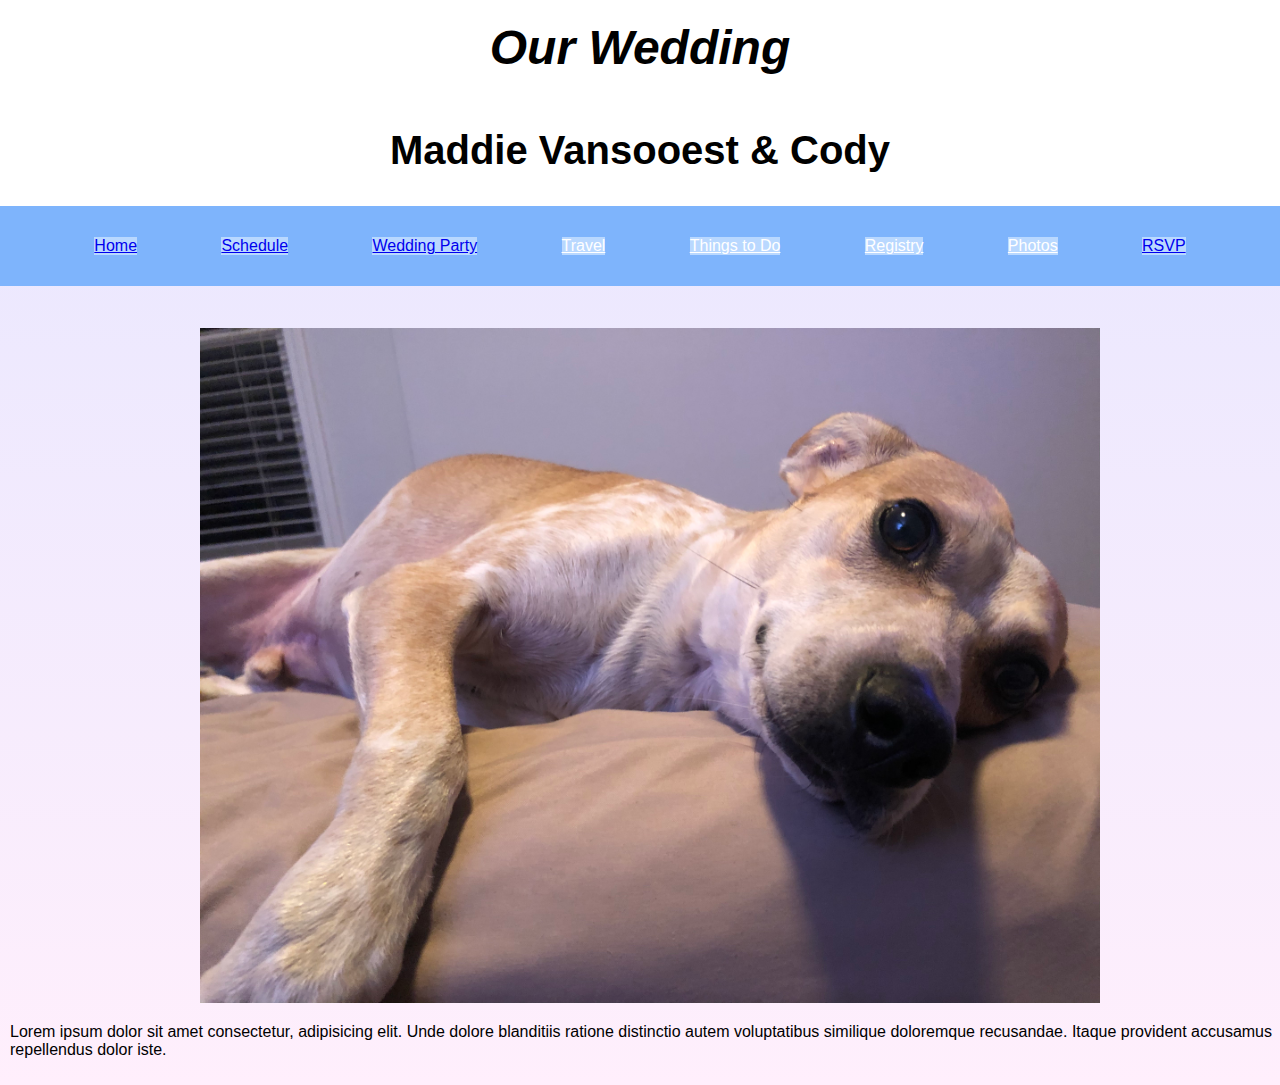
==== index.html @ bb697258 "wedding party finish" ====
<!DOCTYPE html>
<html lang="en">
<head>
    <title>Maddie+Cody</title>
    <link rel="stylesheet" href="./CSS/styles.css" type="text/css">
</head>
<body>
  <header>
    <h1>Our Wedding</h1>
    <h2>Maddie Vansooest & Cody</h2>
    <nav>
      <ul>
        <li><a href="./index.html">Home</a></li>
        <li><a href="./schedule.html">Schedule</a></li>
        <li><a href="./wedding_party.html">Wedding Party</a></li>
        <li><a href="">Travel</a></li>
        <li><a href="">Things to Do</a></li>
        <li><a href="">Registry</a></li>
        <li><a href="">Photos</a></li>
        <li><a href="./rsvp.html">RSVP</a></li>
      </ul>
    </nav>
  </header>
  <div id="contents">
    <figure id="coverPhotoFigure"><img src="./images/IMG_4324.jpeg" id="coverPhoto"></figure>
    <p>Lorem ipsum dolor sit amet consectetur, adipisicing elit. Unde dolore blanditiis ratione distinctio autem voluptatibus similique doloremque recusandae. Itaque provident accusamus repellendus dolor iste.</p>
  </div>
</body>
</html>
---- CSS/styles.css ----
body {
    background-image: linear-gradient(#e6e6ff, #ffeffc);
    font-family: 'Trebuchet MS', 'Lucida Sans Unicode', 'Lucida Grande', 'Lucida Sans', Arial, sans-serif;
    margin: 0;
}
header {
    background-color: white;
}
header > nav > ul {
    padding: 10px;
    display: flex;
    justify-content: space-evenly;
    align-items: center;
    background-color: #7eb4fc;
    height: 60px;
    list-style-type: none;
}
header > nav > ul > li {
    background-color: #b9d8ff;
}
#coverPhotoFigure {
    text-align: center;
}
#coverPhoto {
    object-fit: fill;
    height: 75%;
    width: 75%;
}
h1 {
    font-size: 3em;
    font-style: italic;
    text-align: center;
    margin: 0;
    padding: 20px;
}
h2 {
    font-size: 2.5em;
    text-align: center;
}
header a:visited {
    color: white;
}
#contents {
    padding: 10px;
    width: 100%;
    height: 100%;
}
#schedule > div {
    display: flex;
    justify-content: space-evenly;
    align-items: center;
}
.column {
    float: left;
    width: 50%;
    text-align: center;
}
.weddingPartyProfile {
    height: 33%;
    width: 33%;
    border: 2px white;
}
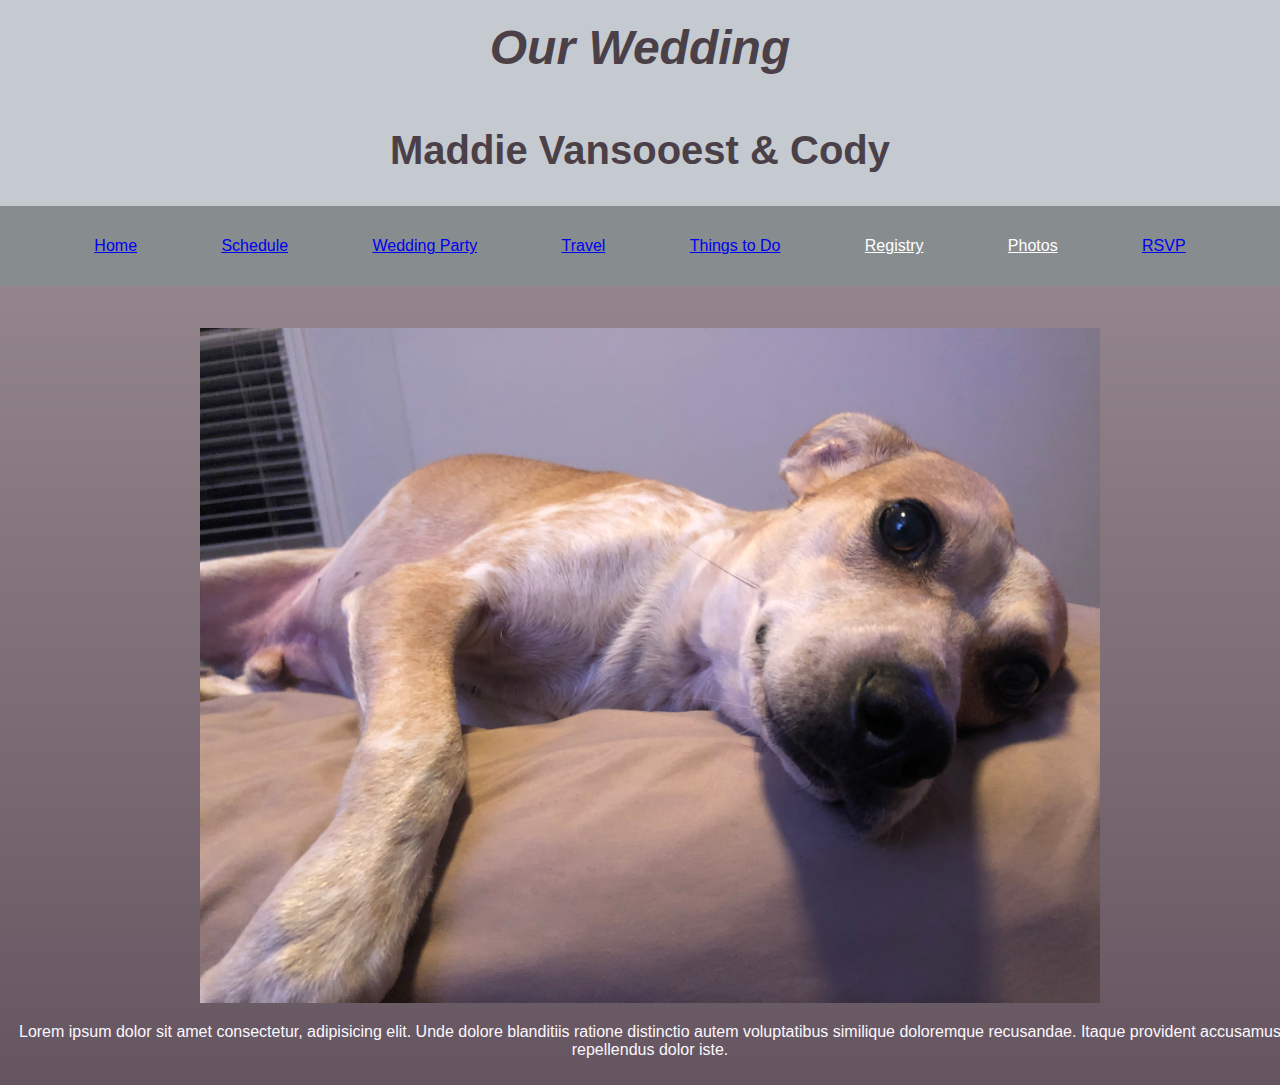
==== commit bddb0c57: "activities and RSVP added" ====
--- a/index.html
+++ b/index.html
@@ -13,8 +13,8 @@
         <li><a href="./index.html">Home</a></li>
         <li><a href="./schedule.html">Schedule</a></li>
         <li><a href="./wedding_party.html">Wedding Party</a></li>
-        <li><a href="">Travel</a></li>
-        <li><a href="">Things to Do</a></li>
+        <li><a href="./travel.html">Travel</a></li>
+        <li><a href="./activities.html">Things to Do</a></li>
         <li><a href="">Registry</a></li>
         <li><a href="">Photos</a></li>
         <li><a href="./rsvp.html">RSVP</a></li>
--- a/CSS/styles.css
+++ b/CSS/styles.css
@@ -1,22 +1,23 @@
 body {
-    background-image: linear-gradient(#e6e6ff, #ffeffc);
+    background-image: linear-gradient(#A4969B, #655560);
     font-family: 'Trebuchet MS', 'Lucida Sans Unicode', 'Lucida Grande', 'Lucida Sans', Arial, sans-serif;
     margin: 0;
+    text-align: center;
+    color: #FCF7FF;
 }
 header {
-    background-color: white;
+    background-color: #C4CAD0;
+    color: #4b4047;
 }
 header > nav > ul {
     padding: 10px;
     display: flex;
     justify-content: space-evenly;
     align-items: center;
-    background-color: #7eb4fc;
+    background-color: #878C8F;
     height: 60px;
     list-style-type: none;
-}
-header > nav > ul > li {
-    background-color: #b9d8ff;
+    color: white;
 }
 #coverPhotoFigure {
     text-align: center;
@@ -58,5 +59,12 @@
 .weddingPartyProfile {
     height: 33%;
     width: 33%;
-    border: 2px white;
+}
+.recommendations {
+    height: 33%;
+    width: 33%;
+}
+#rsvp > {
+    padding: 10px;
+    text-align: left;
 }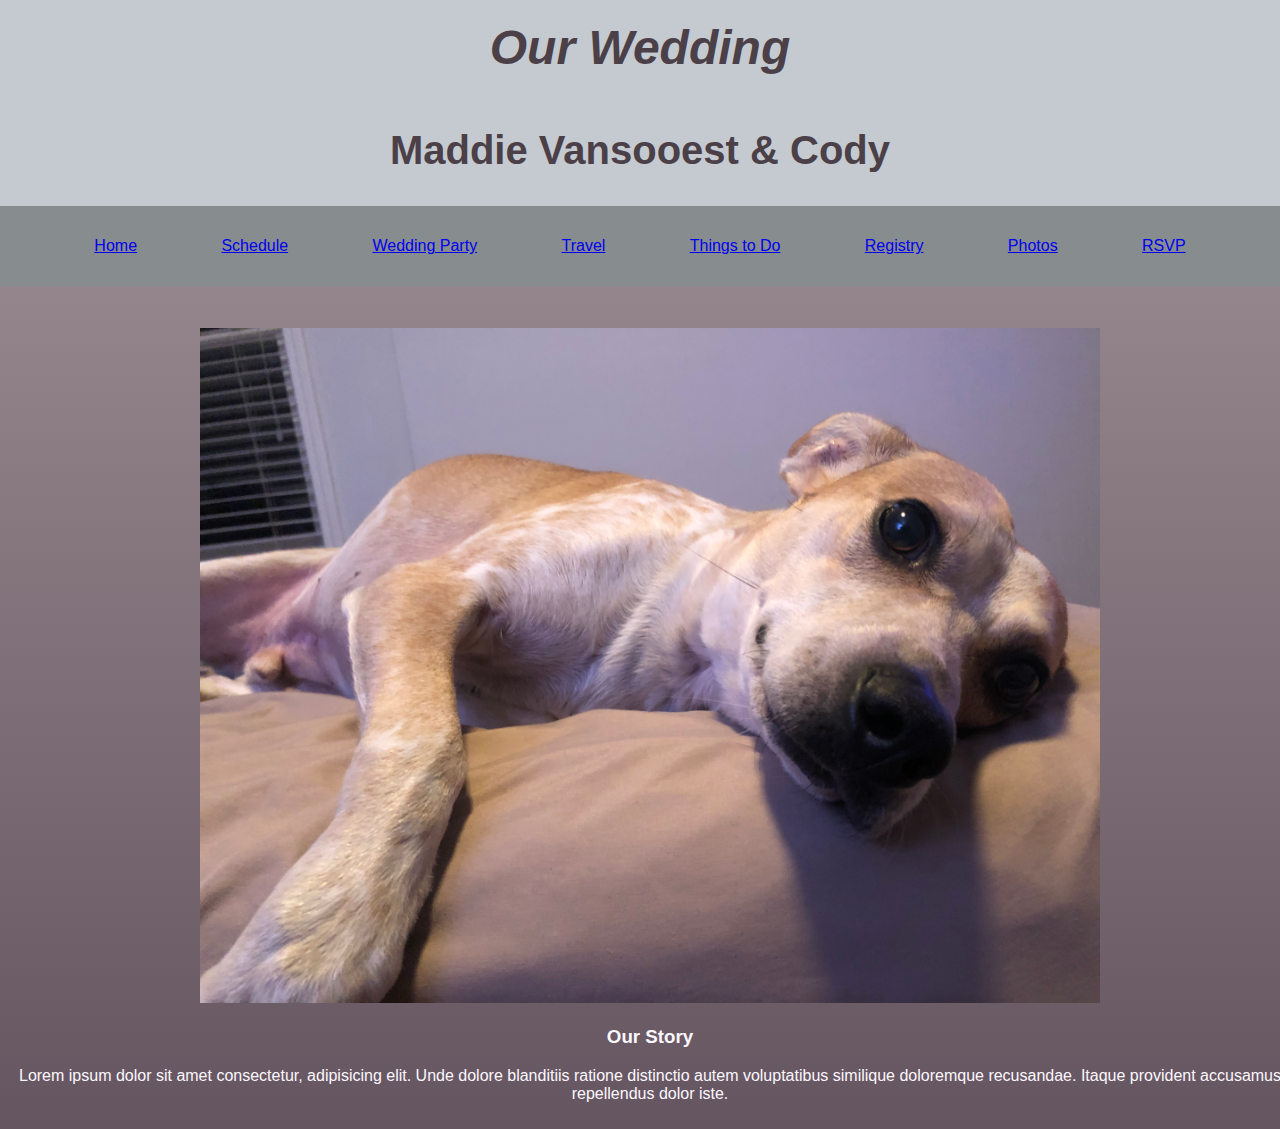
==== commit b50c1023: "housekeeping and javascript" ====
--- a/index.html
+++ b/index.html
@@ -3,6 +3,7 @@
 <head>
     <title>Maddie+Cody</title>
     <link rel="stylesheet" href="./CSS/styles.css" type="text/css">
+    <script type="text/javascript" src="./javascript/script.js"></script>
 </head>
 <body>
   <header>
@@ -15,14 +16,15 @@
         <li><a href="./wedding_party.html">Wedding Party</a></li>
         <li><a href="./travel.html">Travel</a></li>
         <li><a href="./activities.html">Things to Do</a></li>
-        <li><a href="">Registry</a></li>
-        <li><a href="">Photos</a></li>
+        <li><a href="./registry.html">Registry</a></li>
+        <li><a href="./photos.html">Photos</a></li>
         <li><a href="./rsvp.html">RSVP</a></li>
       </ul>
     </nav>
   </header>
   <div id="contents">
     <figure id="coverPhotoFigure"><img src="./images/IMG_4324.jpeg" id="coverPhoto"></figure>
+    <h3>Our Story</h3>
     <p>Lorem ipsum dolor sit amet consectetur, adipisicing elit. Unde dolore blanditiis ratione distinctio autem voluptatibus similique doloremque recusandae. Itaque provident accusamus repellendus dolor iste.</p>
   </div>
 </body>
--- a/CSS/styles.css
+++ b/CSS/styles.css
@@ -64,7 +64,19 @@
     height: 33%;
     width: 33%;
 }
-#rsvp > {
-    padding: 10px;
-    text-align: left;
+#photoSlideshow > figure > img {
+    display: none;
+    margin: 0px auto;
+}
+section#photoSlideshow > figure.visible > img {
+    display: block;
+    position: relative;
+    overflow: hidden;
+}
+form#rsvp {
+    display: flex;
+    justify-content: space-evenly;
+    align-items: center;
+    margin: 25px;
+    padding: 25px;
 }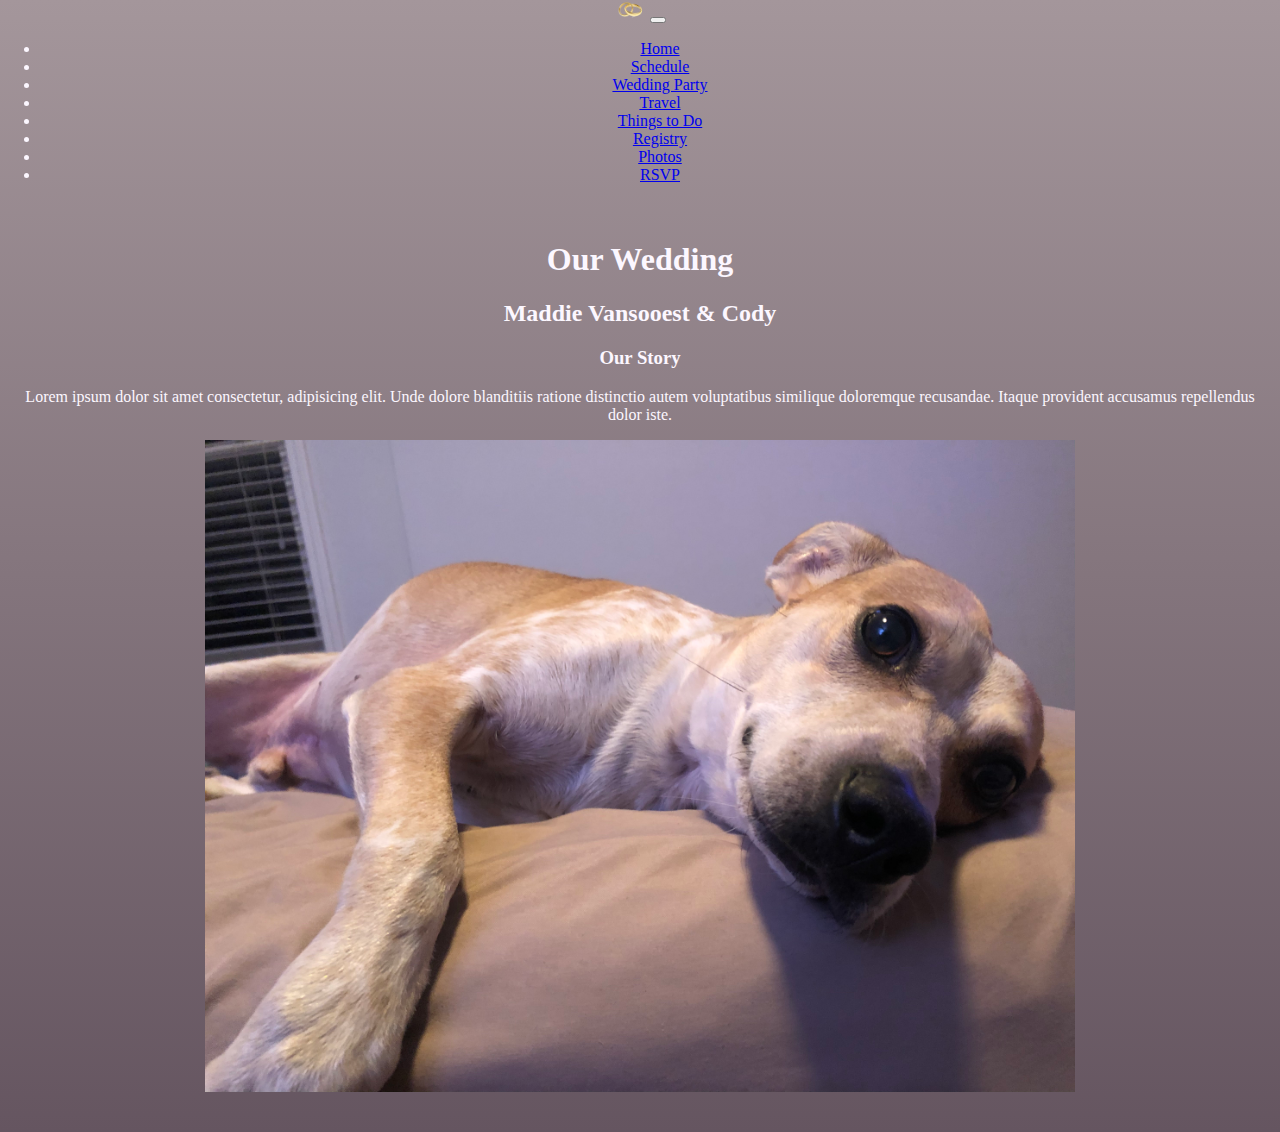
==== commit 1fb9fad5: "Bootstrap, Navbar, Carousel" ====
--- a/index.html
+++ b/index.html
@@ -2,30 +2,45 @@
 <html lang="en">
 <head>
     <title>Maddie+Cody</title>
-    <link rel="stylesheet" href="./CSS/styles.css" type="text/css">
+    <link rel="stylesheet" href="https://cdn.jsdelivr.net/npm/bootstrap@4.6.0/dist/css/bootstrap.min.css" integrity="sha384-B0vP5xmATw1+K9KRQjQERJvTumQW0nPEzvF6L/Z6nronJ3oUOFUFpCjEUQouq2+l" crossorigin="anonymous">
+    <link rel="stylesheet" href="./CSS/stylebs.css" type="text/css">
+    <script src="https://code.jquery.com/jquery-3.5.1.slim.min.js" integrity="sha384-DfXdz2htPH0lsSSs5nCTpuj/zy4C+OGpamoFVy38MVBnE+IbbVYUew+OrCXaRkfj" crossorigin="anonymous"></script>
+    <script src="https://cdn.jsdelivr.net/npm/bootstrap@4.6.0/dist/js/bootstrap.bundle.min.js" integrity="sha384-Piv4xVNRyMGpqkS2by6br4gNJ7DXjqk09RmUpJ8jgGtD7zP9yug3goQfGII0yAns" crossorigin="anonymous"></script>
     <script type="text/javascript" src="./javascript/script.js"></script>
 </head>
 <body>
   <header>
-    <h1>Our Wedding</h1>
-    <h2>Maddie Vansooest & Cody</h2>
-    <nav>
-      <ul>
-        <li><a href="./index.html">Home</a></li>
-        <li><a href="./schedule.html">Schedule</a></li>
-        <li><a href="./wedding_party.html">Wedding Party</a></li>
-        <li><a href="./travel.html">Travel</a></li>
-        <li><a href="./activities.html">Things to Do</a></li>
-        <li><a href="./registry.html">Registry</a></li>
-        <li><a href="./photos.html">Photos</a></li>
-        <li><a href="./rsvp.html">RSVP</a></li>
-      </ul>
+    <nav class="navbar navbar-expand-lg navbar-dark bg-dark" id="navbar">
+      <a class="navbar-brand" href="#"><img id="logo" src="./images/rings-for-wedding-images-png-5.png" /></a>
+      <button class="navbar-toggler" type="button" data-toggle="collapse" data-target="#navbarSupportedContent" aria-controls="navbarSupportedContent" aria-expanded="false" aria-label="Toggle navigation">
+        <span class="navbar-toggler-icon"></span>
+      </button>
+      <div class="collapse navbar-collapse" id="navbarSupportedContent">
+        <ul class="navbar-nav mr-auto">
+          <li class="nav-item"><a class="nav-link" href="./index.html">Home</a></li>
+          <li class="nav-item"><a class="nav-link" href="./schedule.html">Schedule</a></li>
+          <li class="nav-item"><a class="nav-link" href="./wedding_party.html">Wedding Party</a></li>
+          <li class="nav-item"><a class="nav-link" href="./travel.html">Travel</a></li>
+          <li class="nav-item"><a class="nav-link" href="./activities.html">Things to Do</a></li>
+          <li class="nav-item"><a class="nav-link" href="./registry.html">Registry</a></li>
+          <li class="nav-item"><a class="nav-link" href="./photos.html">Photos</a></li>
+          <li class="nav-item"><a class="nav-link" href="./rsvp.html">RSVP</a></li>
+        </ul>
+      </div>
     </nav>
   </header>
-  <div id="contents">
-    <figure id="coverPhotoFigure"><img src="./images/IMG_4324.jpeg" id="coverPhoto"></figure>
-    <h3>Our Story</h3>
-    <p>Lorem ipsum dolor sit amet consectetur, adipisicing elit. Unde dolore blanditiis ratione distinctio autem voluptatibus similique doloremque recusandae. Itaque provident accusamus repellendus dolor iste.</p>
-  </div>
+  <section class="container">
+    <div class="row">
+      <div class="col-lg">
+        <h1>Our Wedding</h1>
+        <h2>Maddie Vansooest & Cody</h2>
+        <h3>Our Story</h3>
+        <p>Lorem ipsum dolor sit amet consectetur, adipisicing elit. Unde dolore blanditiis ratione distinctio autem voluptatibus similique doloremque recusandae. Itaque provident accusamus repellendus dolor iste.</p>
+      </div>
+      <div class="col-sm">
+        <figure id="coverPhotoFigure"><img src="./images/IMG_4324.jpeg" id="coverPhoto"></figure>
+      </div>
+    </div>
+  </section>
 </body>
 </html>--- a/CSS/stylebs.css
+++ b/CSS/stylebs.css
@@ -0,0 +1,22 @@
+#coverPhotoFigure {
+    text-align: center;
+}
+#coverPhoto {
+    object-fit: fill;
+    height: 75%;
+    width: 75%;
+}
+#logo {
+    height: 20px;
+    width: 32px;
+}
+body {
+    background-image: linear-gradient(#A4969B, #655560);
+    margin: 0;
+    text-align: center;
+    color: #FCF7FF;
+}
+.container {
+    padding: 20px;
+    text-align: center;
+}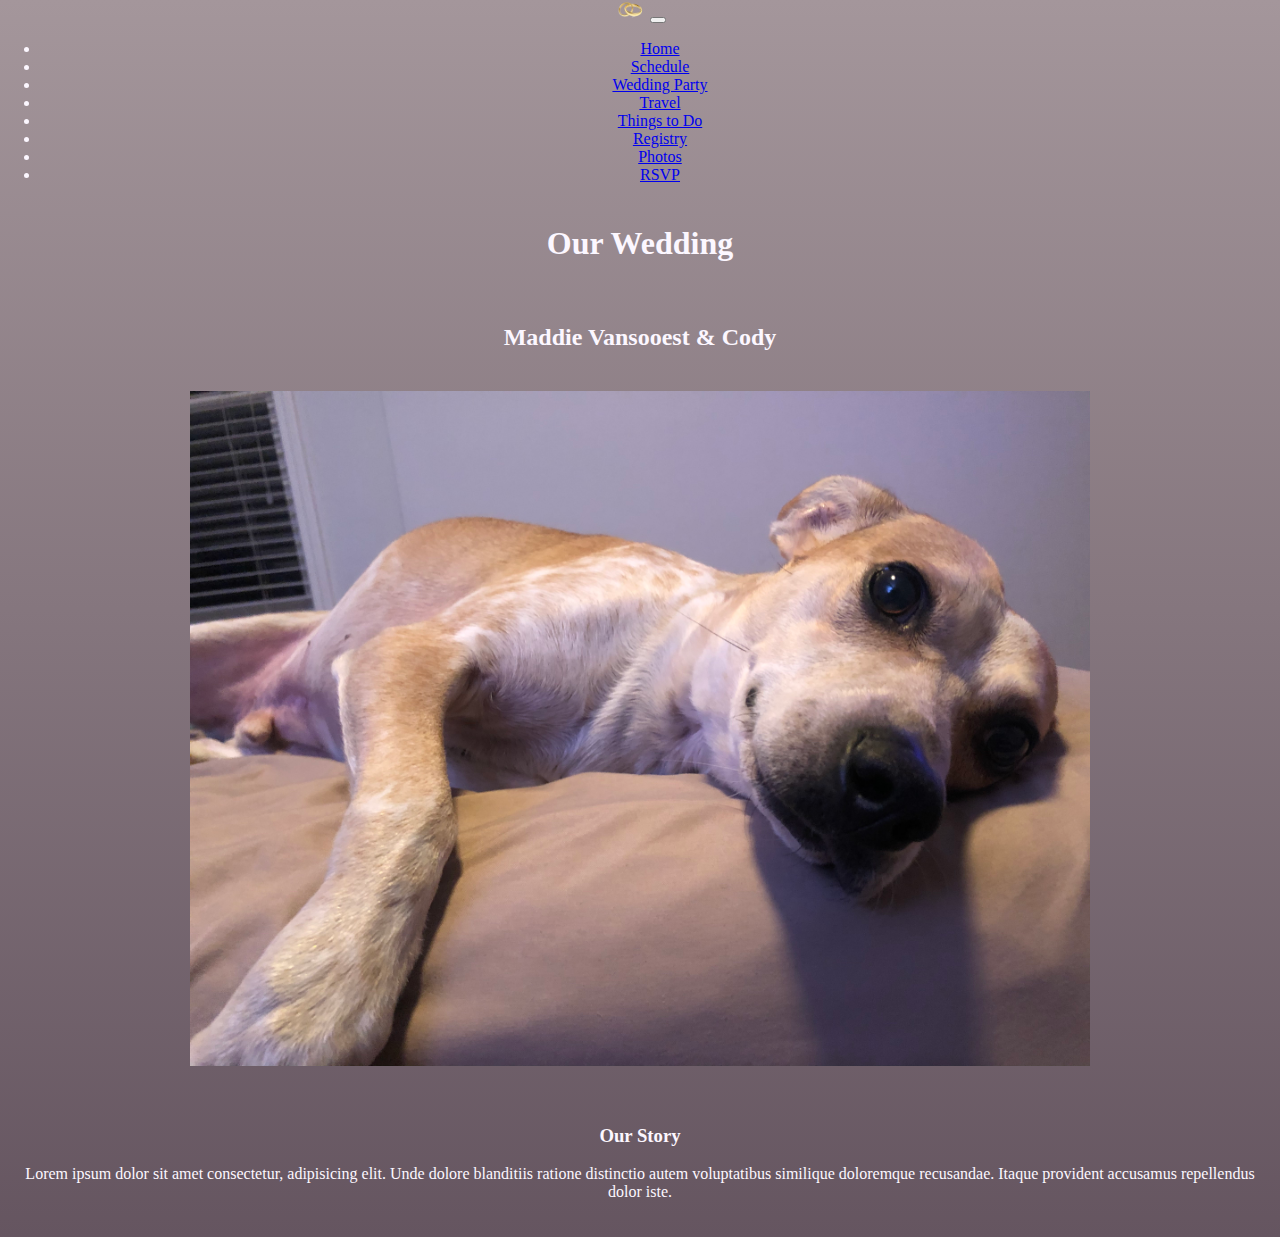
==== commit 038bee60: "fixed formatting with bootstrap" ====
--- a/index.html
+++ b/index.html
@@ -29,16 +29,18 @@
       </div>
     </nav>
   </header>
+  <div>
+    <h1>Our Wedding</h1>
+    <h2>Maddie Vansooest & Cody</h2>
+    <figure id="coverPhotoFigure"><img src="./images/IMG_4324.jpeg" id="coverPhoto"></figure>
+  </div>
   <section class="container">
     <div class="row">
+      <div class="col-sm">
+        <h3>Our Story</h3>
+      </div>
       <div class="col-lg">
-        <h1>Our Wedding</h1>
-        <h2>Maddie Vansooest & Cody</h2>
-        <h3>Our Story</h3>
         <p>Lorem ipsum dolor sit amet consectetur, adipisicing elit. Unde dolore blanditiis ratione distinctio autem voluptatibus similique doloremque recusandae. Itaque provident accusamus repellendus dolor iste.</p>
-      </div>
-      <div class="col-sm">
-        <figure id="coverPhotoFigure"><img src="./images/IMG_4324.jpeg" id="coverPhoto"></figure>
       </div>
     </div>
   </section>
--- a/CSS/stylebs.css
+++ b/CSS/stylebs.css
@@ -19,4 +19,27 @@
 .container {
     padding: 20px;
     text-align: center;
+}
+h1 {
+    text-align: center;
+    padding: 20px;
+}
+h2 {
+    text-align: center;
+    padding: 20px;
+}
+.weddingPartyProfile {
+    height: 33%;
+    width: 33%;
+}
+.recommendations {
+    height: 33%;
+    width: 33%;
+}
+form#rsvp {
+    display: flex;
+    justify-content: space-evenly;
+    align-items: center;
+    margin: 25px;
+    padding: 25px;
 }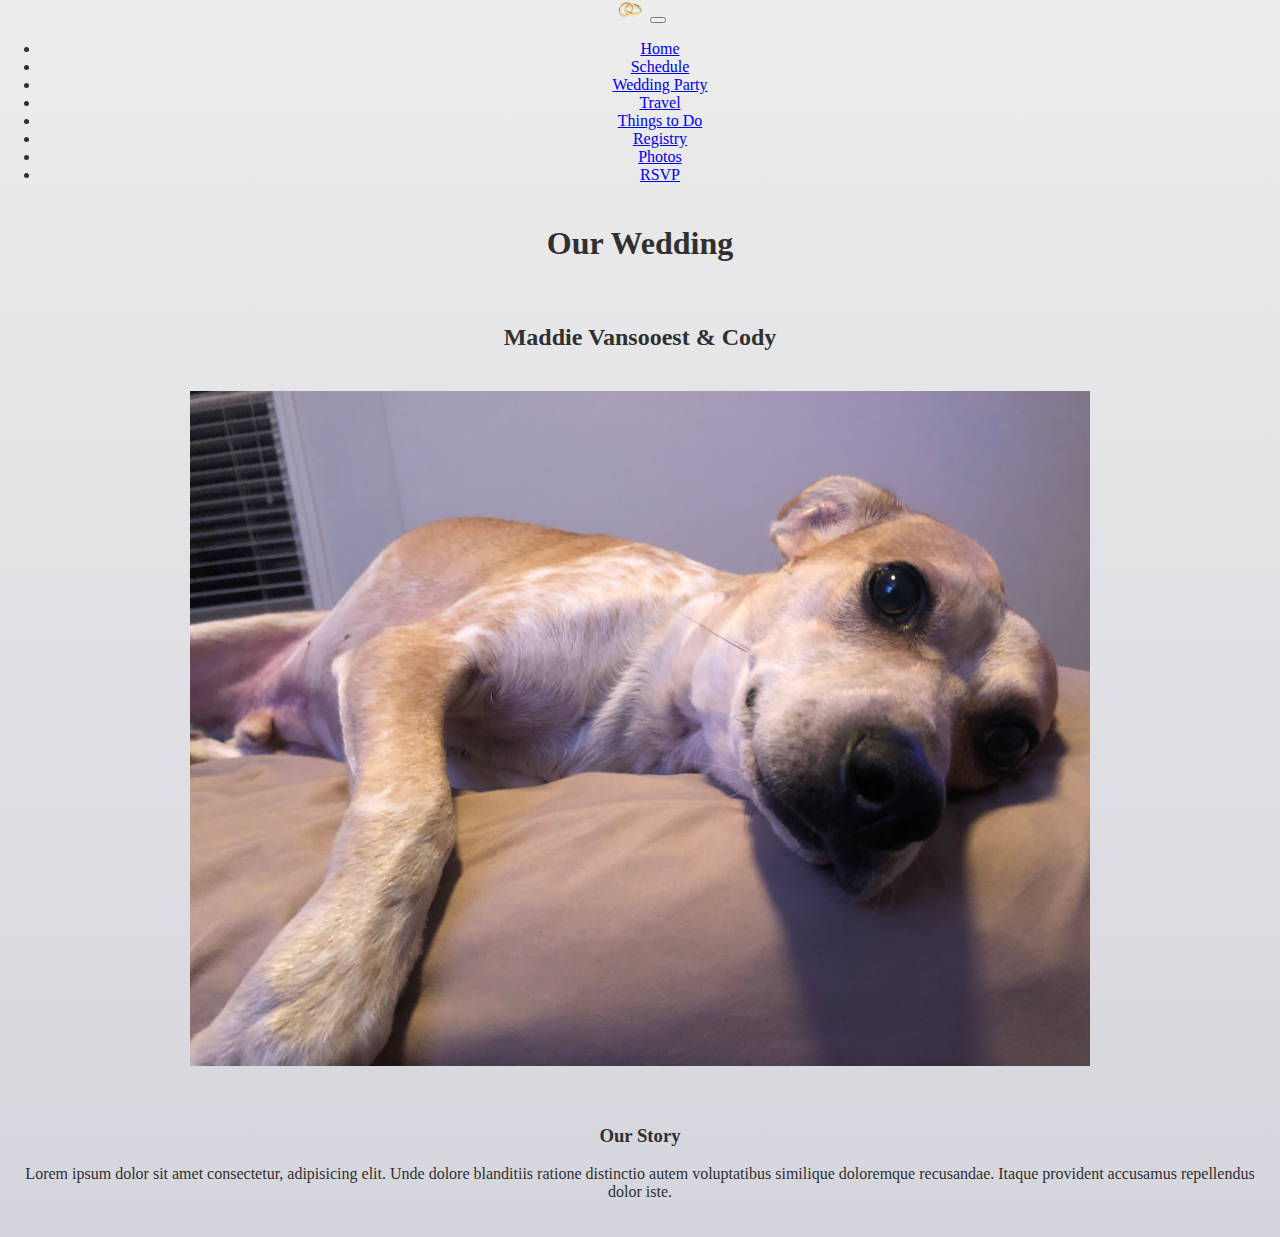
==== commit 776e49e1: "add mobile viewport, clean up rows on index" ====
--- a/index.html
+++ b/index.html
@@ -7,6 +7,7 @@
     <script src="https://code.jquery.com/jquery-3.5.1.slim.min.js" integrity="sha384-DfXdz2htPH0lsSSs5nCTpuj/zy4C+OGpamoFVy38MVBnE+IbbVYUew+OrCXaRkfj" crossorigin="anonymous"></script>
     <script src="https://cdn.jsdelivr.net/npm/bootstrap@4.6.0/dist/js/bootstrap.bundle.min.js" integrity="sha384-Piv4xVNRyMGpqkS2by6br4gNJ7DXjqk09RmUpJ8jgGtD7zP9yug3goQfGII0yAns" crossorigin="anonymous"></script>
     <script type="text/javascript" src="./javascript/script.js"></script>
+    <meta name="viewport" content="width=device-width, initial-scale=1">
 </head>
 <body>
   <header>
@@ -35,11 +36,11 @@
     <figure id="coverPhotoFigure"><img src="./images/IMG_4324.jpeg" id="coverPhoto"></figure>
   </div>
   <section class="container">
-    <div class="row">
-      <div class="col-sm">
+    <div class="row align-items-center">
+      <div class="col-sm-4">
         <h3>Our Story</h3>
       </div>
-      <div class="col-lg">
+      <div class="col-sm-8">
         <p>Lorem ipsum dolor sit amet consectetur, adipisicing elit. Unde dolore blanditiis ratione distinctio autem voluptatibus similique doloremque recusandae. Itaque provident accusamus repellendus dolor iste.</p>
       </div>
     </div>
--- a/CSS/stylebs.css
+++ b/CSS/stylebs.css
@@ -11,14 +11,10 @@
     width: 32px;
 }
 body {
-    background-image: linear-gradient(#A4969B, #655560);
+    background-image: linear-gradient(#ededed, #d5d5dd);
     margin: 0;
     text-align: center;
-    color: #FCF7FF;
-}
-.container {
-    padding: 20px;
-    text-align: center;
+    color: #303030;
 }
 h1 {
     text-align: center;
@@ -37,9 +33,17 @@
     width: 33%;
 }
 form#rsvp {
-    display: flex;
-    justify-content: space-evenly;
-    align-items: center;
     margin: 25px;
     padding: 25px;
+}
+div.row {
+    padding: 20px;
+}
+@media screen {
+    #schedule div.col-sm-8 {
+        border-left: 1px solid rgb(34, 34, 34);
+    }
+    #travel div.col-sm-8 {
+        border-left: 1px solid rgb(34, 34, 34);
+    }
 }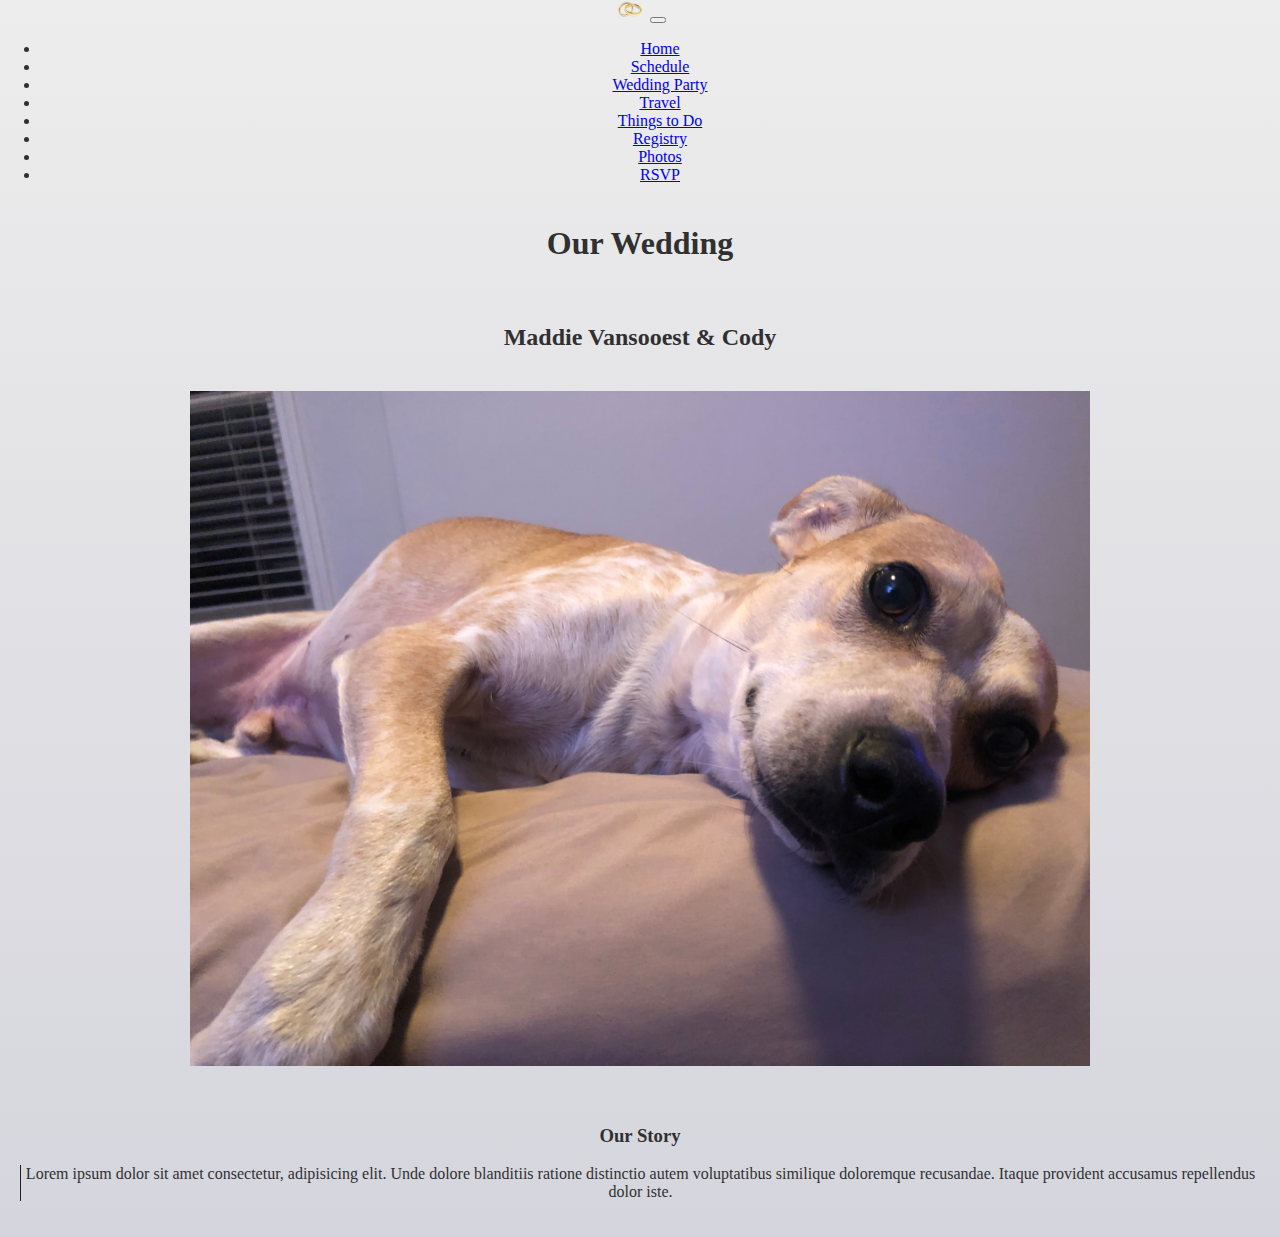
==== commit be629039: "format rows and add mobile tag to all pages" ====
--- a/index.html
+++ b/index.html
@@ -35,7 +35,7 @@
     <h2>Maddie Vansooest & Cody</h2>
     <figure id="coverPhotoFigure"><img src="./images/IMG_4324.jpeg" id="coverPhoto"></figure>
   </div>
-  <section class="container">
+  <section class="container col-with-divider">
     <div class="row align-items-center">
       <div class="col-sm-4">
         <h3>Our Story</h3>
--- a/CSS/stylebs.css
+++ b/CSS/stylebs.css
@@ -40,10 +40,8 @@
     padding: 20px;
 }
 @media screen {
-    #schedule div.col-sm-8 {
+    .col-with-divider div.col-sm-8 {
         border-left: 1px solid rgb(34, 34, 34);
     }
-    #travel div.col-sm-8 {
-        border-left: 1px solid rgb(34, 34, 34);
-    }
+
 }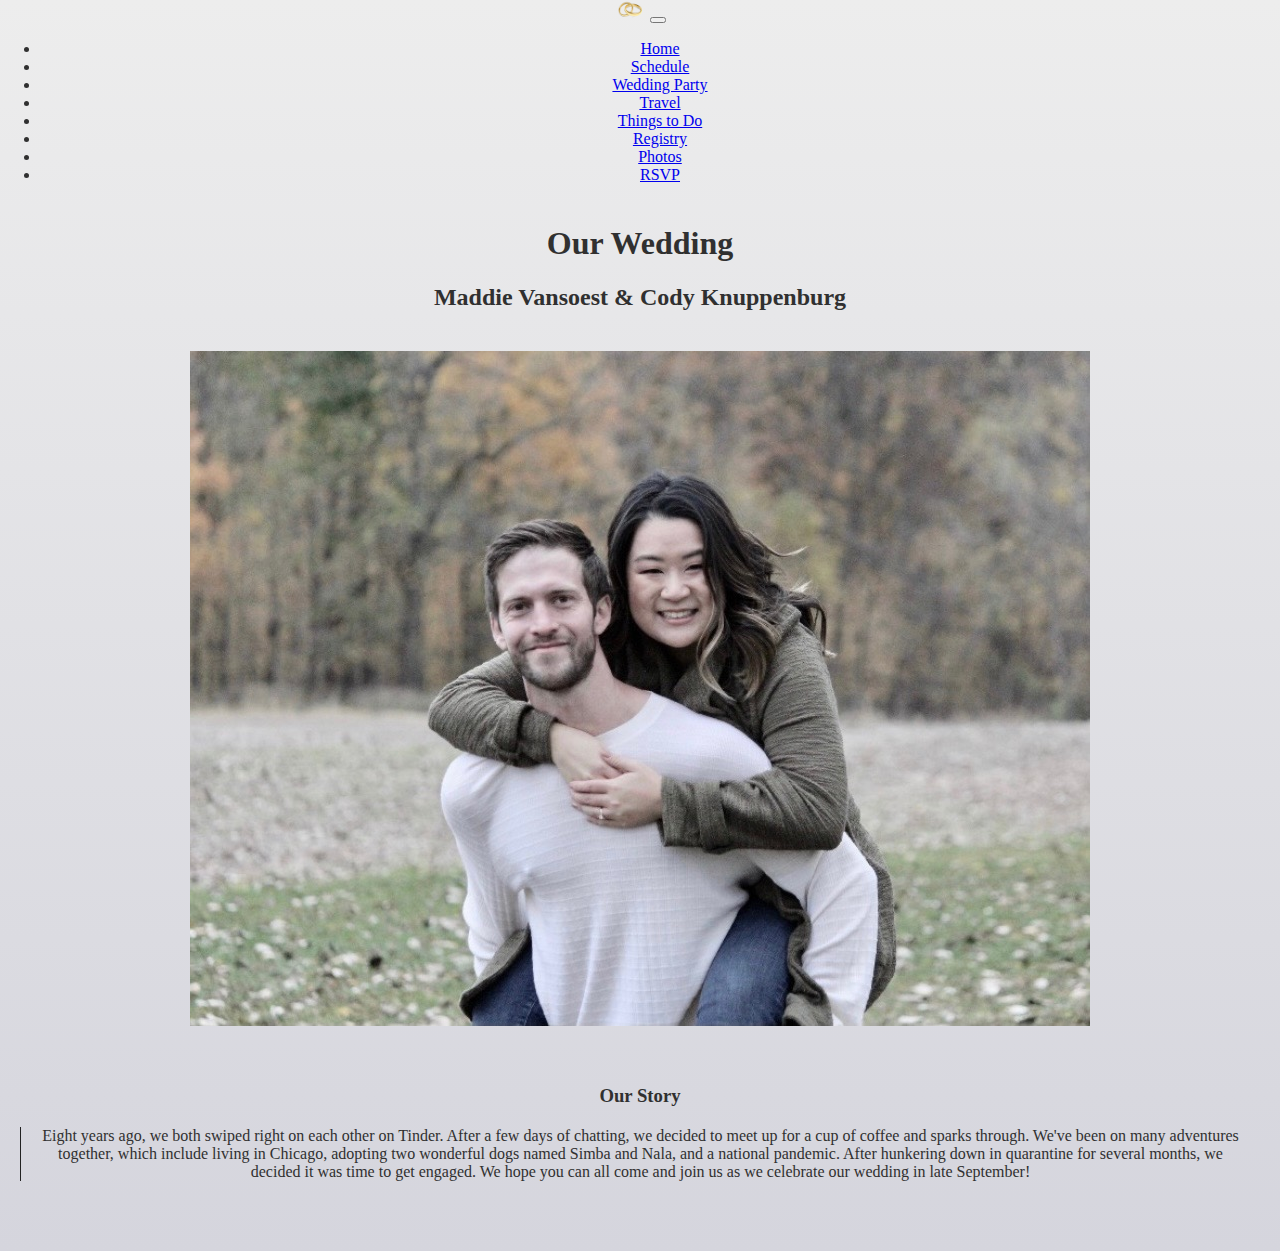
==== commit e5d6201e: "changed images, added content and details to pages, added alt tags to images, added borders around l" ====
--- a/index.html
+++ b/index.html
@@ -32,8 +32,8 @@
   </header>
   <div>
     <h1>Our Wedding</h1>
-    <h2>Maddie Vansooest & Cody</h2>
-    <figure id="coverPhotoFigure"><img src="./images/IMG_4324.jpeg" id="coverPhoto"></figure>
+    <h2>Maddie Vansoest & Cody Knuppenburg</h2>
+    <figure id="coverPhotoFigure"><img src="./images/MadCod05.jpeg" id="coverPhoto" alt="Bride and Groom"></figure>
   </div>
   <section class="container col-with-divider">
     <div class="row align-items-center">
@@ -41,7 +41,7 @@
         <h3>Our Story</h3>
       </div>
       <div class="col-sm-8">
-        <p>Lorem ipsum dolor sit amet consectetur, adipisicing elit. Unde dolore blanditiis ratione distinctio autem voluptatibus similique doloremque recusandae. Itaque provident accusamus repellendus dolor iste.</p>
+        <p>Eight years ago, we both swiped right on each other on Tinder. After a few days of chatting, we decided to meet up for a cup of coffee and sparks through. We've been on many adventures together, which include living in Chicago, adopting two wonderful dogs named Simba and Nala, and a national pandemic. After hunkering down in quarantine for several months, we decided it was time to get engaged. We hope you can all come and join us as we celebrate our wedding in late September!</p>
       </div>
     </div>
   </section>
--- a/CSS/stylebs.css
+++ b/CSS/stylebs.css
@@ -18,19 +18,19 @@
 }
 h1 {
     text-align: center;
-    padding: 20px;
+    padding-top: 20px;
 }
 h2 {
     text-align: center;
-    padding: 20px;
+    padding-bottom: 20px;
 }
 .weddingPartyProfile {
     height: 33%;
     width: 33%;
 }
 .recommendations {
-    height: 33%;
-    width: 33%;
+    height: 50%;
+    width: 50%; 
 }
 form#rsvp {
     margin: 25px;
@@ -43,5 +43,19 @@
     .col-with-divider div.col-sm-8 {
         border-left: 1px solid rgb(34, 34, 34);
     }
-
+}
+.col-sm-8 p, h4 {
+    margin: 20px;
+}
+.rounded-circle {
+    border: 1px solid #000000;
+}
+#activities h3 {
+    padding-top: 20px;
+}
+#weddingParty h3 {
+    padding-top: 20px;
+}
+.container {
+    padding-bottom: 30px;
 }